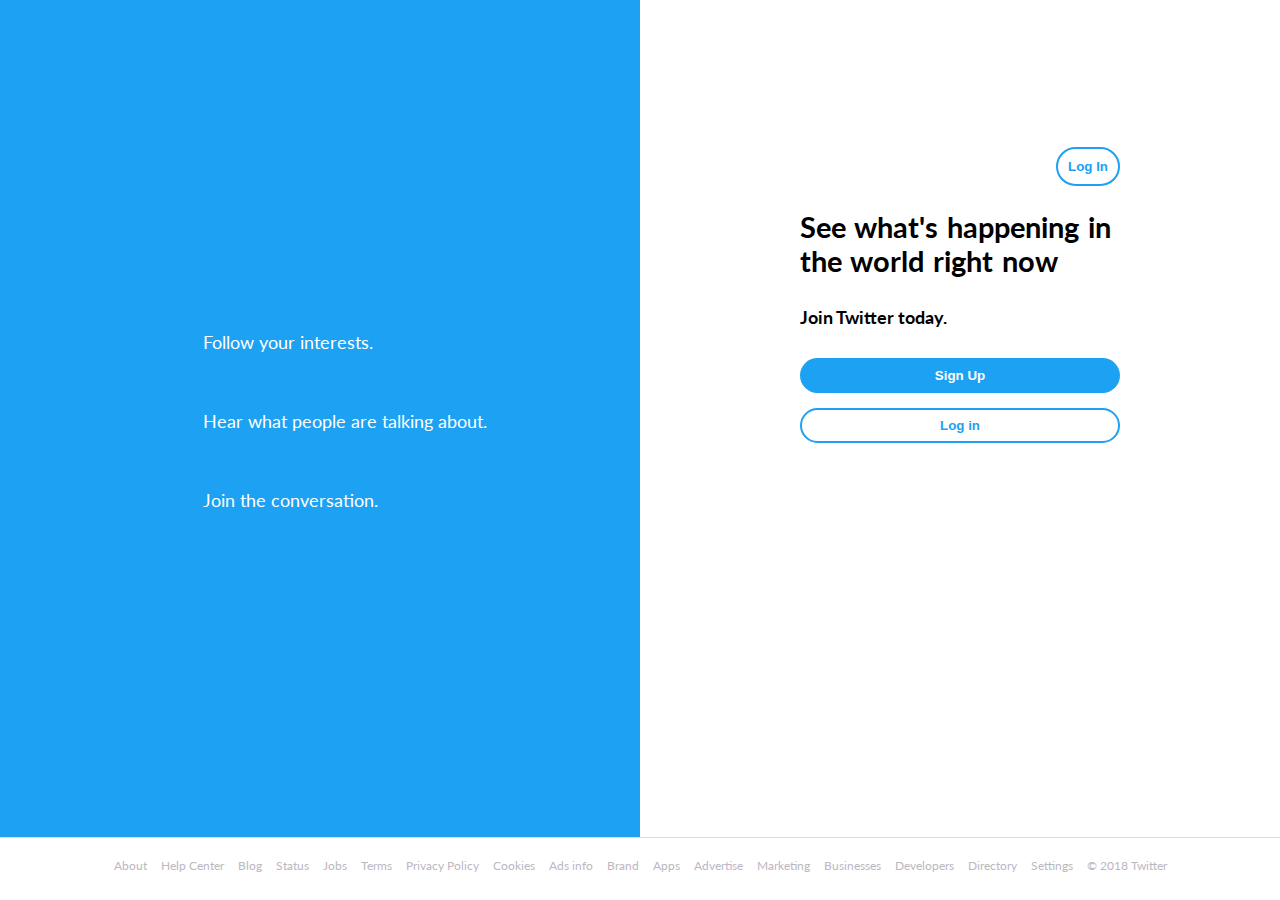
==== index.html @ 22c0ef72 "Merge pull request #2 from SomtochiAma/feature/Landing-page-css" ====
<!DOCTYPE html>
<html lang="en">
<head>
    <meta charset="UTF-8">
    <meta name="viewport" content="width=device-width, initial-scale=1.0">
    <meta http-equiv="X-UA-Compatible" content="ie=edge">
    <title>Twitter. It's what's happening</title>
    <link rel="stylesheet" type="text/css" href="styles/landing.css">
    <link rel="stylesheet" href="https://use.fontawesome.com/releases/v5.4.1/css/all.css" integrity="sha384-5sAR7xN1Nv6T6+dT2mhtzEpVJvfS3NScPQTrOxhwjIuvcA67KV2R5Jz6kr4abQsz" crossorigin="anonymous">
</head>
<body>
    <div class="main-container">
        <div class= "container">
        <div class="left-box" >
            <ul>
                <li>
                     <i class="fas fa-search icon"></i>
                        Follow your interests. 
                </li>
                <li>
                    <i class="fa fa-user-friends icon"></i>
                         Hear what people are talking about.
                </li>
                <li>
                    <i class="far fa-comment icon"></i>
                        Join the conversation. 
                </li>
            
           </ul>
        </div>
        
        
    </div>
    <div class="right-box">
            <div class="sign-in-container">
                <div class="logo">
                    <i class="fab fa-twitter"></i>
                    <button>Log In</button>
                </div>
                <h2>See what's happening in <br> the world right now</h2>
                <h5>Join Twitter today.</h5>
                <button class="sign-up-btn">Sign Up</button><br>
                <button class="log-in-btn">Log in</button>
            </div>
        </div>
        
    </div>
    
    
    
    
    <footer>
        <nav>
            <ul>
                <li>About</li>
                <li>Help Center</li>
                <li>Blog</li>
                <li>Status</li>
                <li>Jobs</li>
                <li>Terms</li>
                <li>Privacy Policy</li>
                <li>Cookies</li>
                <li>Ads info</li>
                <li>Brand</li>
                <li>Apps</li>
                <li>Advertise</li>
                <li>Marketing</li>
                <li>Businesses</li>
                <li>Developers</li>
                <li>Directory</li>
                <li>Settings</li>
                <li> &copy; 2018 Twitter</li>
            </ul>
        </nav>
    </footer>
</body>
</html>
---- styles/landing.css ----
@import url('https://fonts.googleapis.com/css?family=Lato');

:root {
	--blue-color: #1da1f2;
}

body, html {
	margin: 0;
	padding:0;
    font-family: 'Lato', sans-serif;
} 

.main-container{
    display: flex;
}

.container {
	height: 93vh;
	display: grid;
	grid-template-columns: 1fr;
    width: 50%;
}
.container .left-box {
	background: var(--blue-color);
	grid-column:1/2;
	display: flex;
	justify-content:center;
	align-items:center;
}


.container .left-box ul li {
	list-style: none;
	margin: 50px;
	line-height: 24px;
	font-size: 18px;
	color: white;
}

.container .left-box ul li .icon {
	font-size: 30px;
	margin-right: 10px;
}

.right-box{
    width: 50%;
}

.sign-in-container{
    width: 50%;
    margin: auto;
    margin-top: 23%;
}

.logo{
    display: flex;
    justify-content: space-between;
}

.logo i{
    font-size: 2.5em;
    color: var(--blue-color);
}

.logo button{
    border: 2px solid var(--blue-color);
    background-color: white;
    color: var(--blue-color);
    border-radius: 20px;
    padding: 10px;
    font-weight: bolder;
}

.sign-in-container h2{
    font-size: 1.8em;
    font-weight: bolder;
    word-spacing: 2px;
}

.sign-in-container h5{
    font-size: 1.1em;
}

.sign-up-btn{
    background-color: var(--blue-color);
    color: white;
    border: none;
    font-weight: bolder;
    width: 100%;
    padding-top: 10px;
    padding-bottom: 10px;
    border-radius: 30px;
    margin-bottom: 15px;
}

.sign-up-btn:focus{
    outline: none;
}

.sign-up-btn:hover{
    background-color: royalblue;
}

.log-in-btn{
    border: 2px solid var(--blue-color);
    background-color: white;
    color: var(--blue-color);
    width: 100%;
    padding-top: 8px;
    padding-bottom: 8px;
    border-radius: 30px;
    font-weight: bolder;
}

.log-in-btn:focus{
    outline: none;
}

.log-in-btn:hover, .logo button:hover{
    background-color: rgba(29,161,242, 0.08)
}

footer{
    border-top: 0.5px solid rgba(188,184,194, 0.5);
}

footer ul{
    padding-left: 0;
    text-align: center;
}

footer ul li{
    display: inline-block;
    padding-left: 5px;
    padding-right: 5px;
    color: #bcb8c2;
    font-size: 0.75em;
}
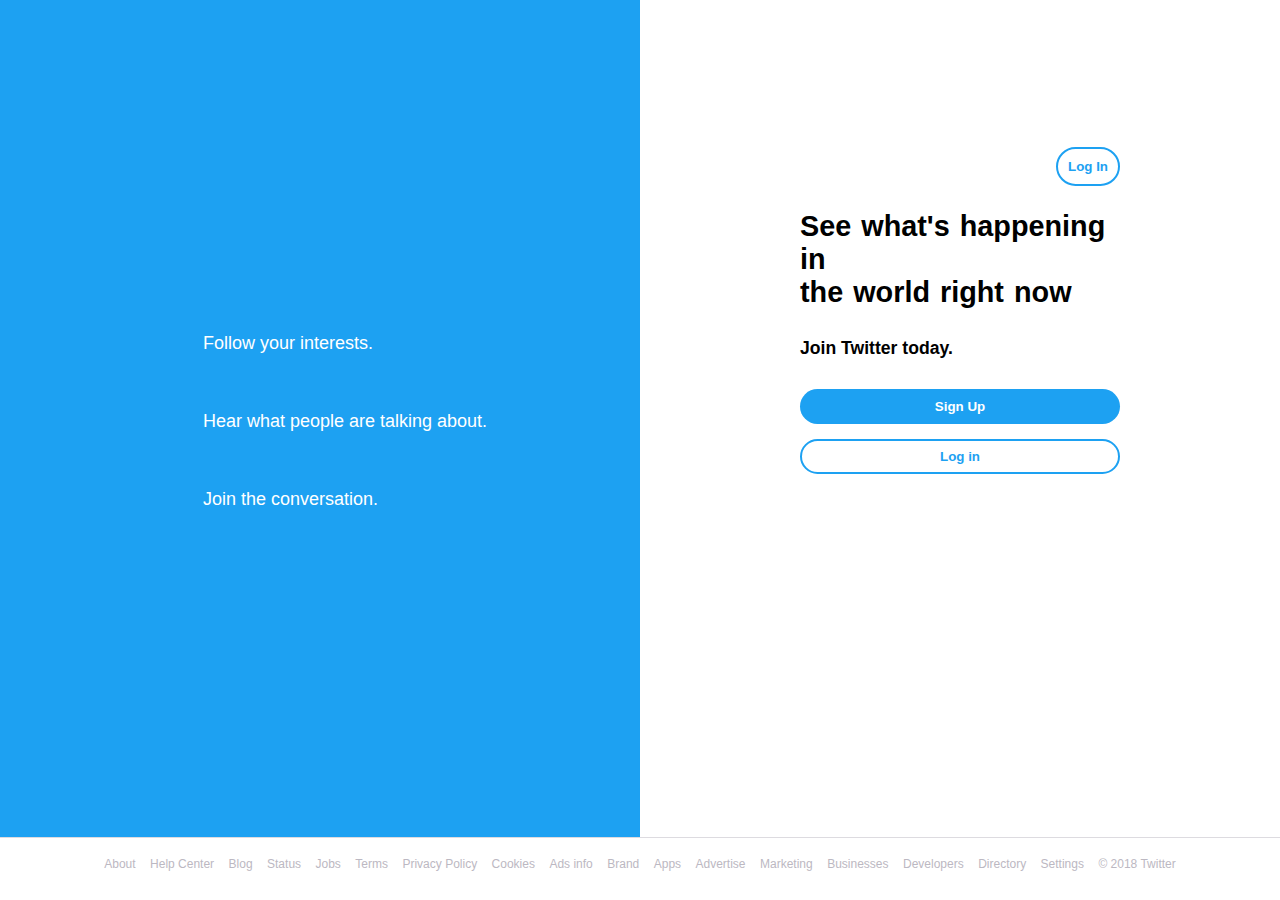
==== commit 5110fdcb: "Linked sign up page to the landing page" ====
--- a/index.html
+++ b/index.html
@@ -22,7 +22,7 @@
                          Hear what people are talking about.
                 </li>
                 <li>
-                    <i class="far fa-comment icon"></i>
+                    <i class="fa fa-comment icon"></i>
                         Join the conversation. 
                 </li>
             
@@ -39,7 +39,7 @@
                 </div>
                 <h2>See what's happening in <br> the world right now</h2>
                 <h5>Join Twitter today.</h5>
-                <button class="sign-up-btn">Sign Up</button><br>
+                <button class="sign-up-btn"><a href="signup.html">Sign Up</a></button><br>
                 <button class="log-in-btn">Log in</button>
             </div>
         </div>
--- a/styles/landing.css
+++ b/styles/landing.css
@@ -7,7 +7,7 @@
 body, html {
 	margin: 0;
 	padding:0;
-    font-family: 'Lato', sans-serif;
+    font-family: "Segoe UI",Arial, sans-serif;
 } 
 
 .main-container{
@@ -83,7 +83,6 @@
 
 .sign-up-btn{
     background-color: var(--blue-color);
-    color: white;
     border: none;
     font-weight: bolder;
     width: 100%;
@@ -91,6 +90,11 @@
     padding-bottom: 10px;
     border-radius: 30px;
     margin-bottom: 15px;
+}
+
+.sign-up-btn a{
+    text-decoration: none;
+    color: white;
 }
 
 .sign-up-btn:focus{
